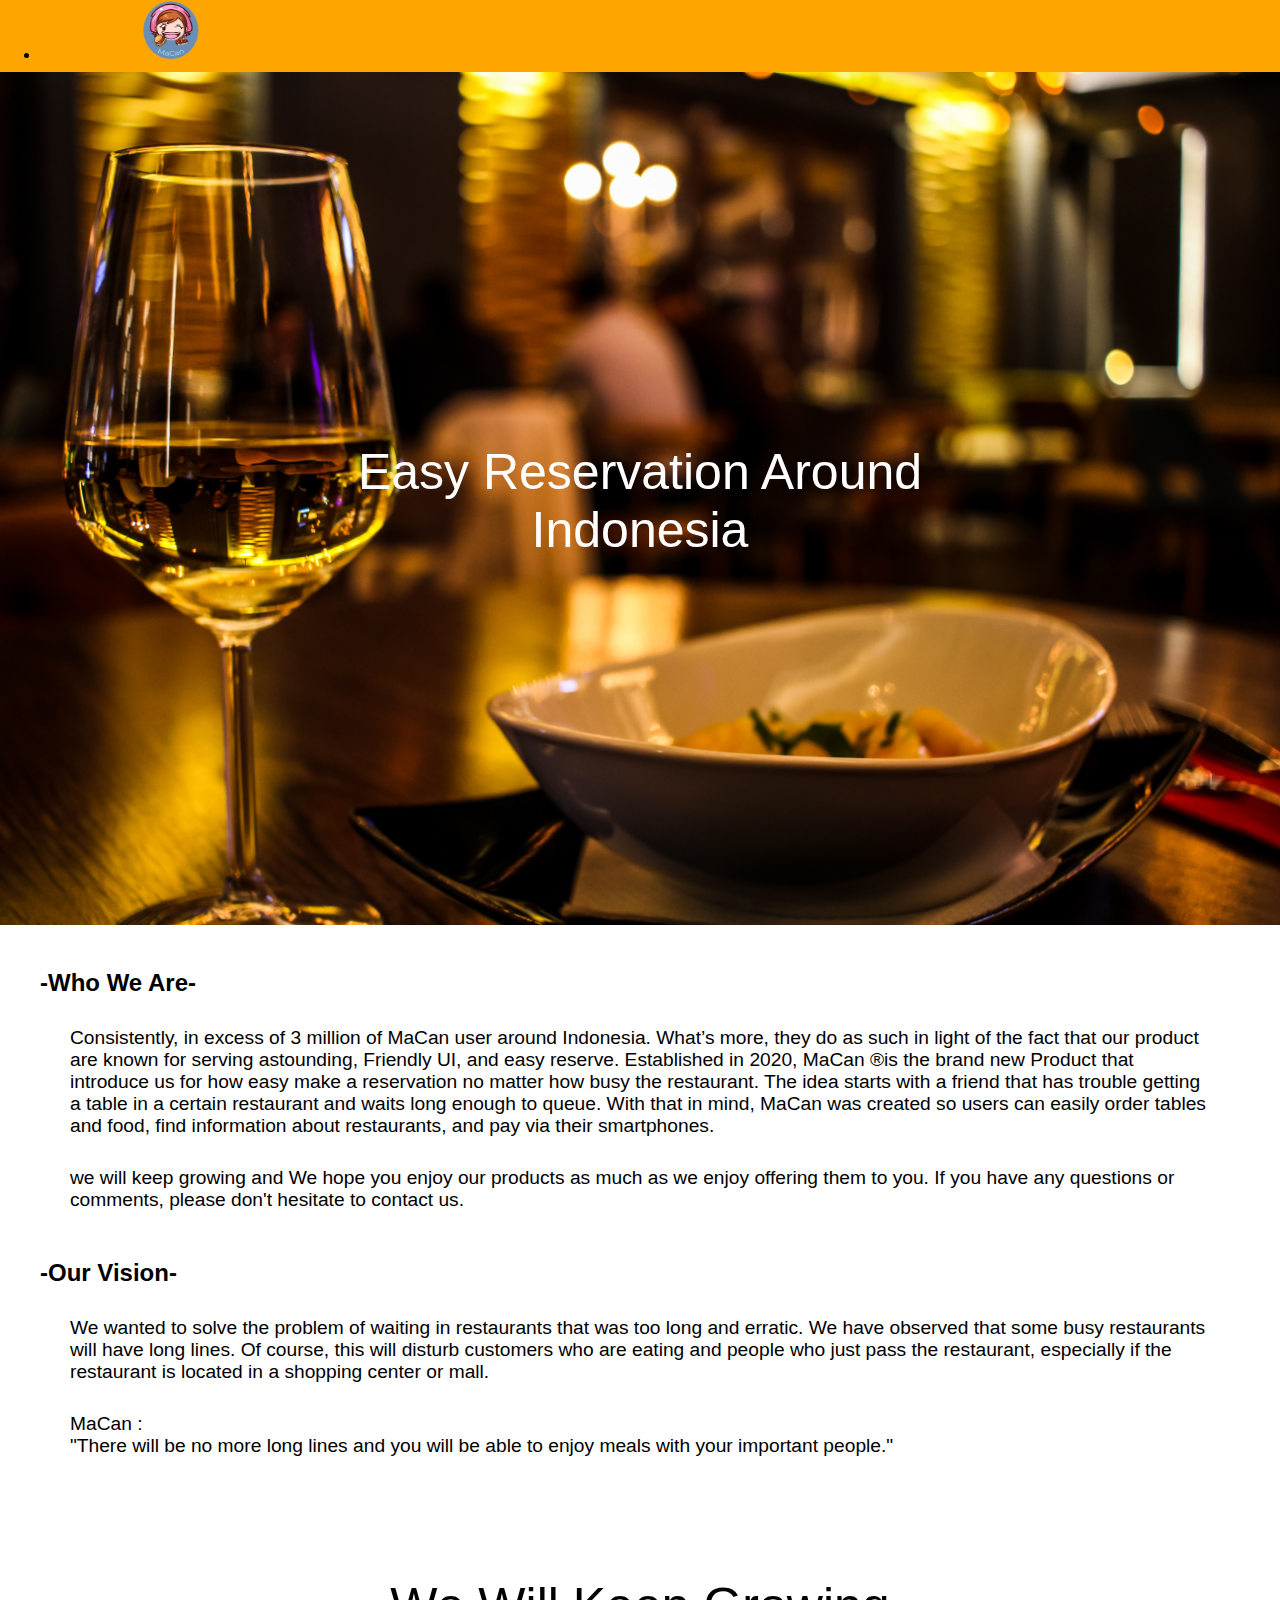
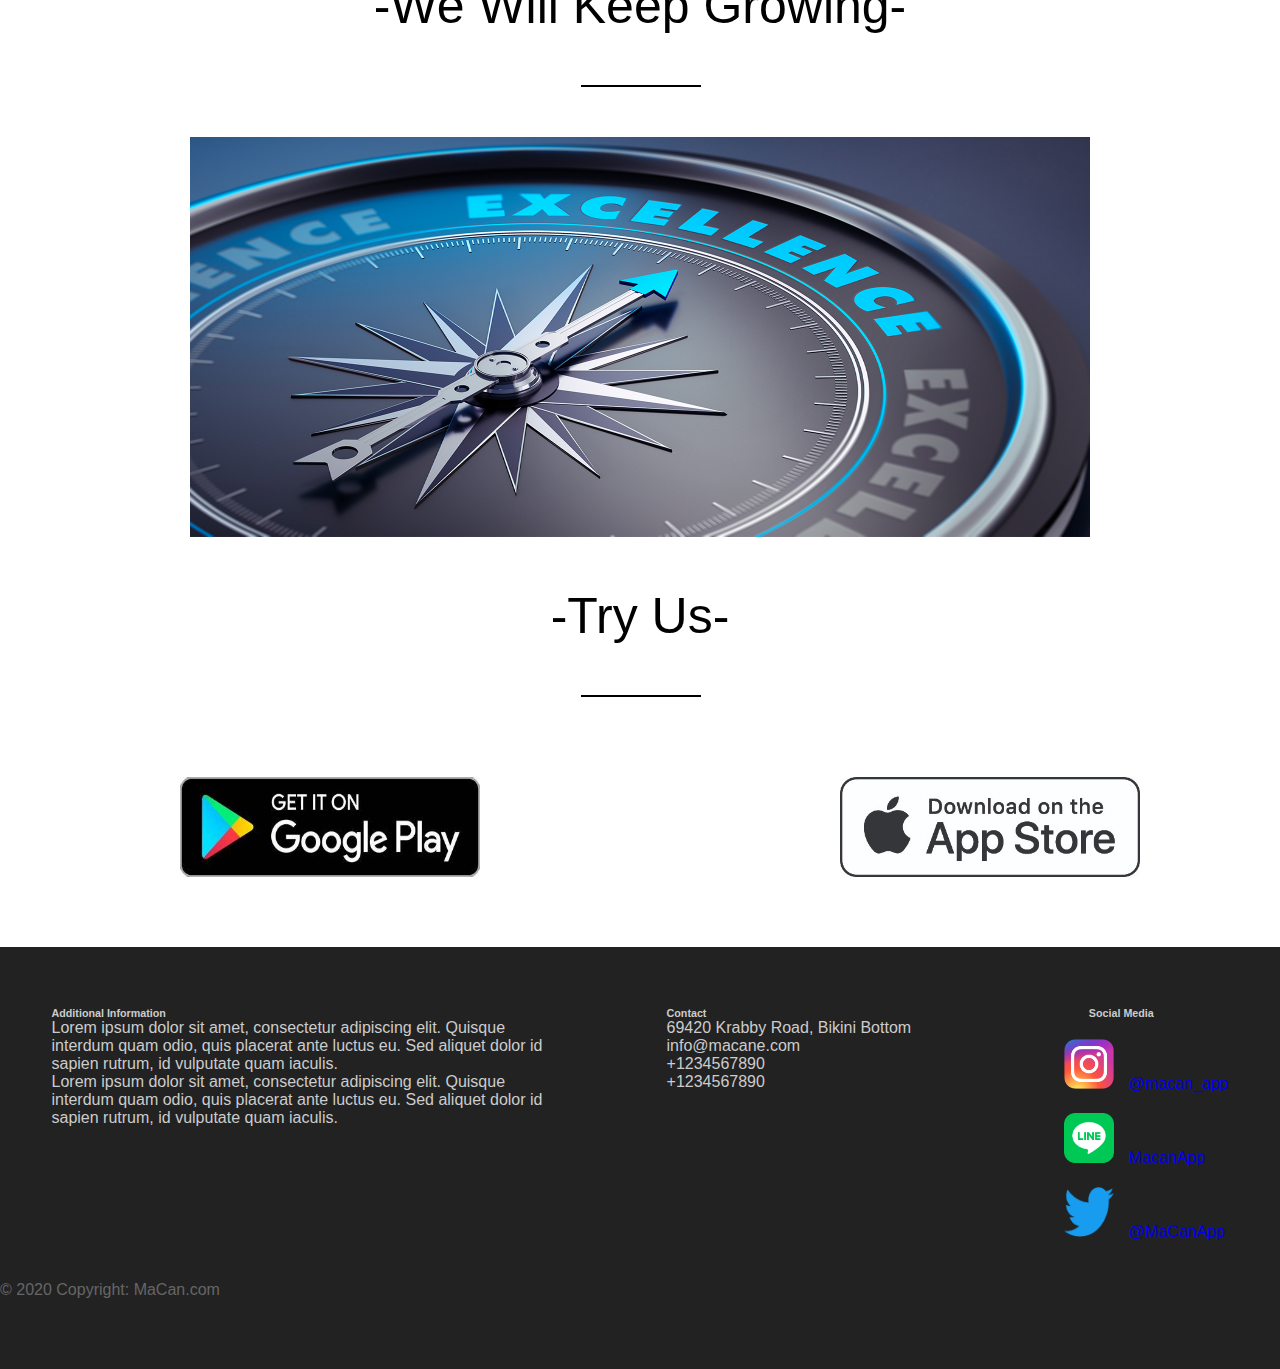
==== about.html @ c8fecf23 "my changes" ====
<!DOCTYPE html>
<html lang="en">
<head>
	<meta charset="UTF-8">
	<meta name="viewport" content="width=device-width, initial-scale=1.0">
	<title>Document</title>
	<link rel="stylesheet" href="about.css">
	<link href="https://cdn.jsdelivr.net/npm/bootstrap@5.2.0-beta1/dist/css/bootstrap.min.css" rel="stylesheet" integrity="sha384-0evHe/X+R7YkIZDRvuzKMRqM+OrBnVFBL6DOitfPri4tjfHxaWutUpFmBp4vmVor" crossorigin="anonymous">
    <link rel="preconnect" href="https://fonts.googleapis.com">
    <link rel="preconnect" href="https://fonts.gstatic.com" crossorigin>
    <link href="https://fonts.googleapis.com/css2?family=Yellowtail&display=swap" rel="stylesheet">
    <link rel="preconnect" href="https://fonts.googleapis.com">
    <link rel="preconnect" href="https://fonts.gstatic.com" crossorigin>
    <link href="https://fonts.googleapis.com/css2?family=Comfortaa&family=Yellowtail&display=swap" rel="stylesheet">  
</head>
<body>
	<!-- ==================================================== Navbar ================================================= -->
	<nav class="nav d-flex justify-content-between">
        <ul class="nav">
          <li class="nav-item">
            <a class="nav-link" href="mainpage.html"><img src="./assets/logoMacan.png" alt=""></a>
          </li>
        </ul> 
  
        <ul class="nav">
            <li class="nav-item">
                <p class="namalogo">Mau MaCan apa hari ini?</p>
            </li>
        </ul>
  
        <ul class="nav">
          <li class="nav-item">
            <a class="nav-link" href="mainpage.html">Home</a>
          </li>
          <li class="nav-item">
            <a class="nav-link" href="categories-all.html">Category</a>
          </li>
          <li class="nav-item">
            <a class="nav-link" href="about.html">About</a>
          </li>
          <li class="nav-item">
            <a class="nav-link" href="register.html">Register</a>
          </li>
        </ul>
        </nav>
	
	<!-- ==================================================== Header ================================================= -->

	<div class="headimg">
		<img src="./img/background2.jpg" alt="">
		<p>Easy Reservation Around Indonesia</p>
	</div>

	<!-- ==================================================== Body ================================================= -->
	
	<div class="box">
		<h2>-Who We Are-</h2> 
		<p>Consistently, in excess of 3 million of MaCan user around Indonesia. 
			What’s more, they do as such in light of the fact that our product are known for serving astounding, 
			Friendly UI, and easy reserve.
			Established in 2020, MaCan ®is the brand new Product that introduce us for how easy make a reservation 
			no matter how busy the restaurant. The idea starts with a friend that has trouble getting a table 
			in a certain restaurant and waits long enough to queue. With that in mind, MaCan was created so users 
			can easily order tables and food, find information about restaurants, and pay via their smartphones.</p>

			<p>
				we will keep growing and We hope you enjoy our products as much as we enjoy offering them to you. 
				If you have any questions or comments, please don't hesitate to contact us.</p>
<br>
		<h2>-Our Vision-</h2> 
		<p>
			We wanted to solve the problem of waiting in restaurants that was too long and erratic. 
			We have observed that some busy restaurants will have long lines. Of course, this will disturb customers 
			who are eating and people who just pass the restaurant, especially if the restaurant is located in a shopping 
			center or mall.</p>

			<p>MaCan : <br> "There will be no more long lines and you will be able to enjoy meals with your important people."</p>

	</div>
	<!-- ==================================================== SlideShow ================================================= -->

	<div class="box2">
		<div class="txttitle">-We Will Keep Growing-</div>
		<div class="line"></div>
	</div>

			<div class="slideshow">
				<div class="slide-wrapper">
					<div class="slide">
						<img class="image" src="./img/slide1.jpg" alt="error">
					</div>
					<div class="slide">
						<img class="image" src="./img/slide2.jpeg" alt="error">
					</div>
					<div class="slide">
						<img class="image" src="./img/slide3.jpeg" alt="error">
					</div>
				</div>
			</div>

<!-- ==================================================== try us ================================================= -->

<div class="box2">
	<div class="txttitle">-Try Us-</div>
	<div class="line"></div>
</div>

<div class="box3"> 
	<a href="https://play.google.com/store/games"><img src="./img/gplay.jpg" alt=""></a>
	<a href="https://www.apple.com/app-store/"><img src="./img/appstore2.png" alt=""></a>
</div>

<!-- ==================================================== Footer ================================================= -->


<footer class="page-footer">
    <div class="container">
        <div class="box1">

            <div class="info">
                <h6 class="text-uppercase font-weight-bold">Additional Information</h6>
                <p>Lorem ipsum dolor sit amet, consectetur adipiscing elit. Quisque interdum quam odio, quis placerat ante luctus eu. Sed aliquet dolor id sapien rutrum, id vulputate quam iaculis.</p>
                <p>Lorem ipsum dolor sit amet, consectetur adipiscing elit. Quisque interdum quam odio, quis placerat ante luctus eu. Sed aliquet dolor id sapien rutrum, id vulputate quam iaculis.</p>
            </div>

            <div class="contact">
            <h6 class="text-uppercase font-weight-bold">Contact</h6>
            <p>69420 Krabby Road, Bikini Bottom</p>
            <p>info@macane.com</p>
            <p>+1234567890</p>
            <p>+1234567890</p>
            </div>

            
            <div class="sosmed">
                <div class="text">
            <h6 class="text-uppercase font-weight-bold">Social Media</h6>
            </div>
            <!--<div class="image">
            <a href="#"><img src="assets/pexels-aleksandar-pasaric-1415734.jpg" alt="">@macan_app</a>
            <a href="#"><img src="assets/pexels-aleksandar-pasaric-1415734.jpg" alt="">MacanApp</a>
            <a href="#"><img src="assets/pexels-aleksandar-pasaric-1415734.jpg" alt="">........</a>
            </div>-->
            <ul>
                <li><a href="#"><img src="assets/instagramLogo.png" alt="">   @macan_app</a></li>
                <li><a href="#"><img src="assets/lineLogo.png" alt="">   MacanApp</a></li>
                <li><a href="#"><img src="assets/twitterLogo.png" alt="">   @MaCanApp</a></li>
            </ul>
            </div> 

    </div>
    <!-- </div> -->
    <div class="footer-copyright text-center">© 2020 Copyright: MaCan.com</div>
    </div>
</footer>
</body>
</html>
---- about.css ----
*{
	font-family: sans-serif;
	margin: 0 auto;
}

/* <!-- ==================================================== Navbar ================================================= --> */
.nav{
    background-color: orange;
    height: 4.5rem;
    align-items: center;
}

.namalogo{
	font-family: 'Yellowtail', cursive;
	font-size: xx-large;
	margin-top: 10px;
}


.nav a{
    color: black;
    text-decoration: none;
    font-family: 'Comfortaa', cursive;
}

.nav li{
    margin:0px 40px 0px 0px;
}

.nav a:hover{
    color: white;
}

.nav li a img{
    width: 60px;
    height: 60px;
    margin-left: 100px;
}


/* <!-- ==================================================== Header ================================================= --> */

.headimg{
	position: relative;
	text-align: center;
}

.headimg img{
	width: 100%;
	height: 1%;
}

.headimg p{
	position: absolute;
	font-size: 50px;
	top: 50%;
	left: 50%;
	transform: translate(-50%, -50%);
	color: white;
}
/* <!-- ==================================================== Body ================================================= --> */


.box{
	/* display: flex; */
	text-align: left;
	/* border: 3px solid red; */
	padding: 40px;
}

.box h2{
	text-align: left;
}

.box p{
	margin: 30px;
	display: block;
	font-size: larger;
}

/* <!-- ==================================================== SlideShow ================================================= --> */

.box2{
	text-align: center;
	color: black;
	margin: 50px;
}

.txttitle{
	font-size: 50px;
}

.line{
	display: flex;
	border: 1px solid black;
	width: 10%;
	margin: 50px;
	margin-left: 45%;
}

.slideshow {
	overflow: hidden;
	width: 900px;
	height: 400px;
	margin: 0 auto;
}

.slide {
	float: left;
	width: 900px;
	height: 400px;
}

.slide-wrapper {
	width: calc(900px * 3);
	animation: slide 9s ease infinite;
}

@keyframes slide {
	30% {
	margin-left: 0px;
	}

	60% {
	  margin-left: calc(-900px * 1);
	}

	90% {
	  margin-left: calc(-900px * 2);
	}
}

.image {
	width: 900px;
	height: 400px;
}

/* <!-- ==================================================== Try Us ================================================= --> */

.box3{
	display: flex;
	width: 100%;
	height: 200px;
	/* border: solid red 1px; */
	justify-content: space-evenly;
}


.box3 img{
	width: 300px;
	height: 100px;
	margin: 30px  180px;
}

/* <!-- ==================================================== footer ================================================= --> */

.page-footer{
    background-color: #222;
    color: #ccc;
    padding: 60px 0 30px;
}

.footer-copyright {
    color: #666;
    padding: 40px 0;
}

.box1{
    display: flex;
    flex-direction: row;
    justify-content: space-evenly;
}

.info{
width: 40%;
}

.sosmed img{
    width: 50px;
    height: 50px;
    margin-left: 10px;
    margin-right: 10px;
}

.sosmed{
    flex-direction: column;
}

.sosmed h6{
    text-align: center;
}

.sosmed li{
list-style: none;
margin-top: 20px;
}

.sosmed a{
text-decoration: none;
}
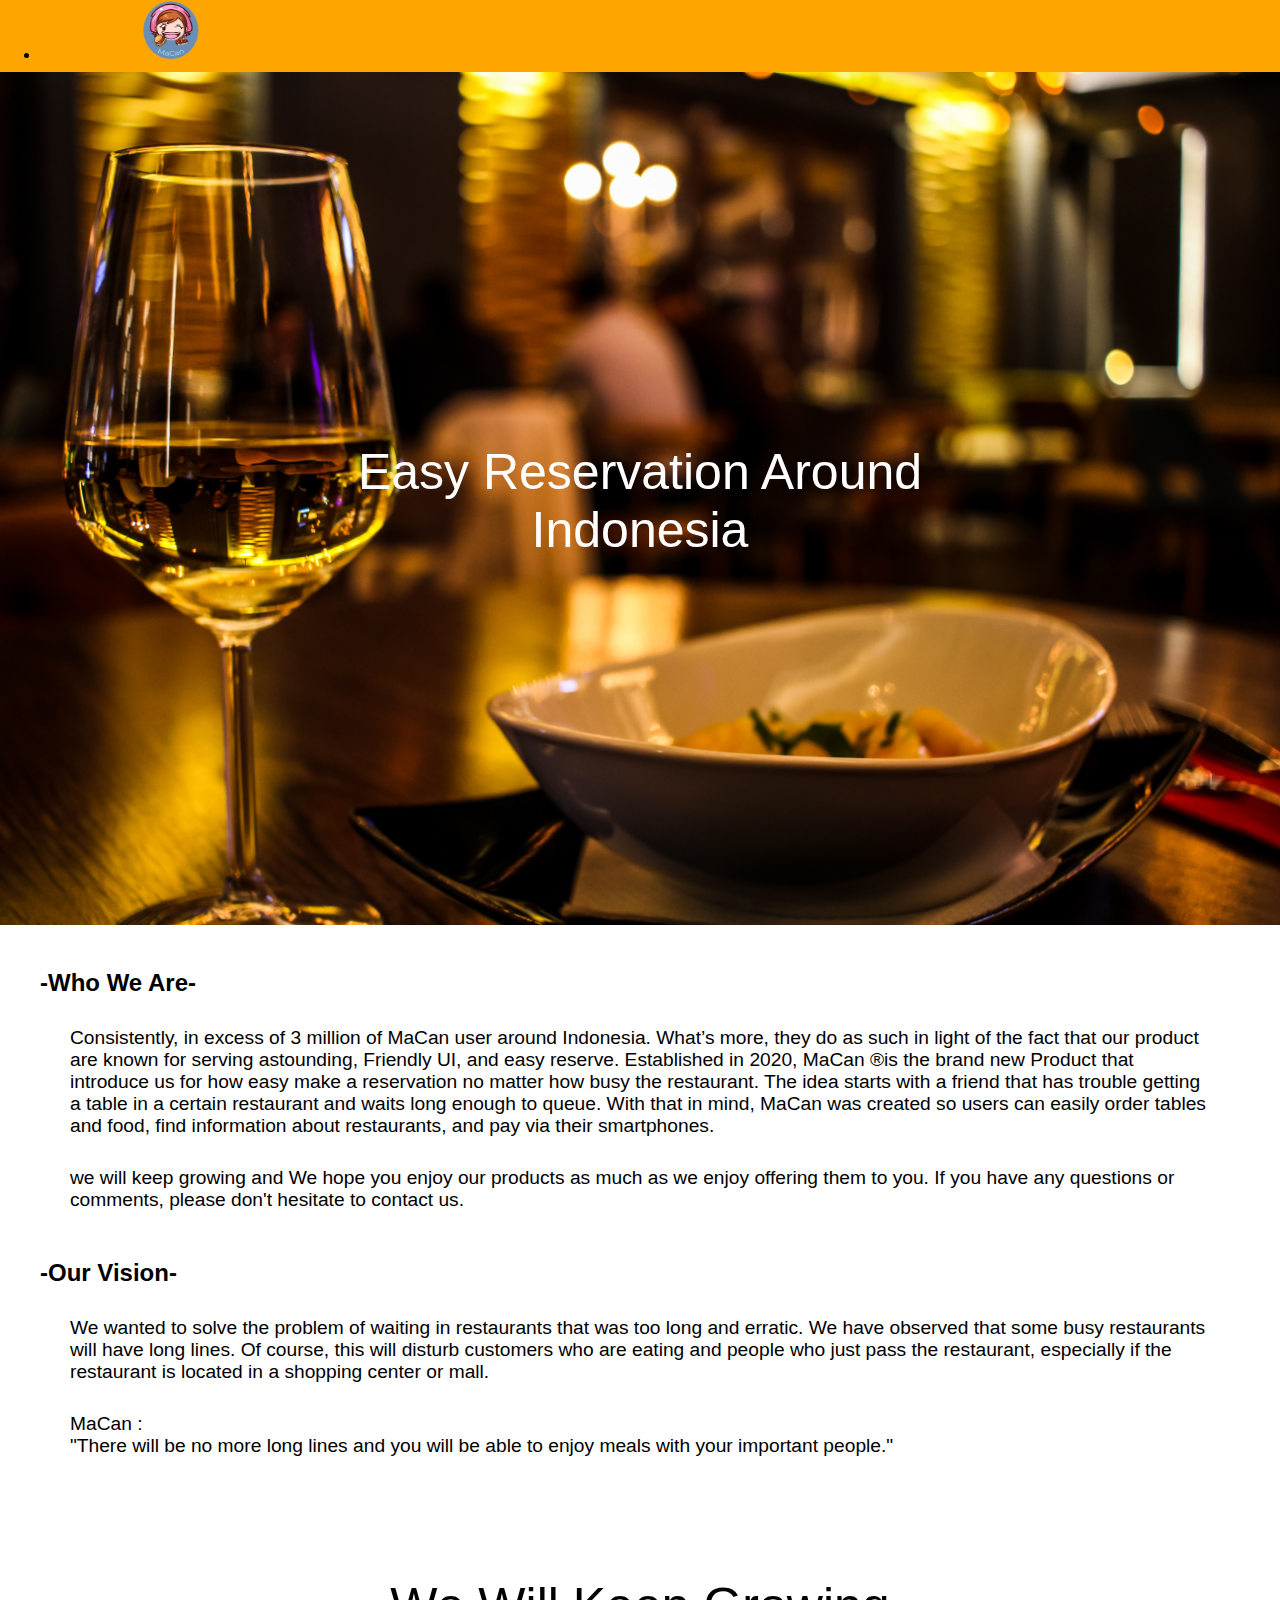
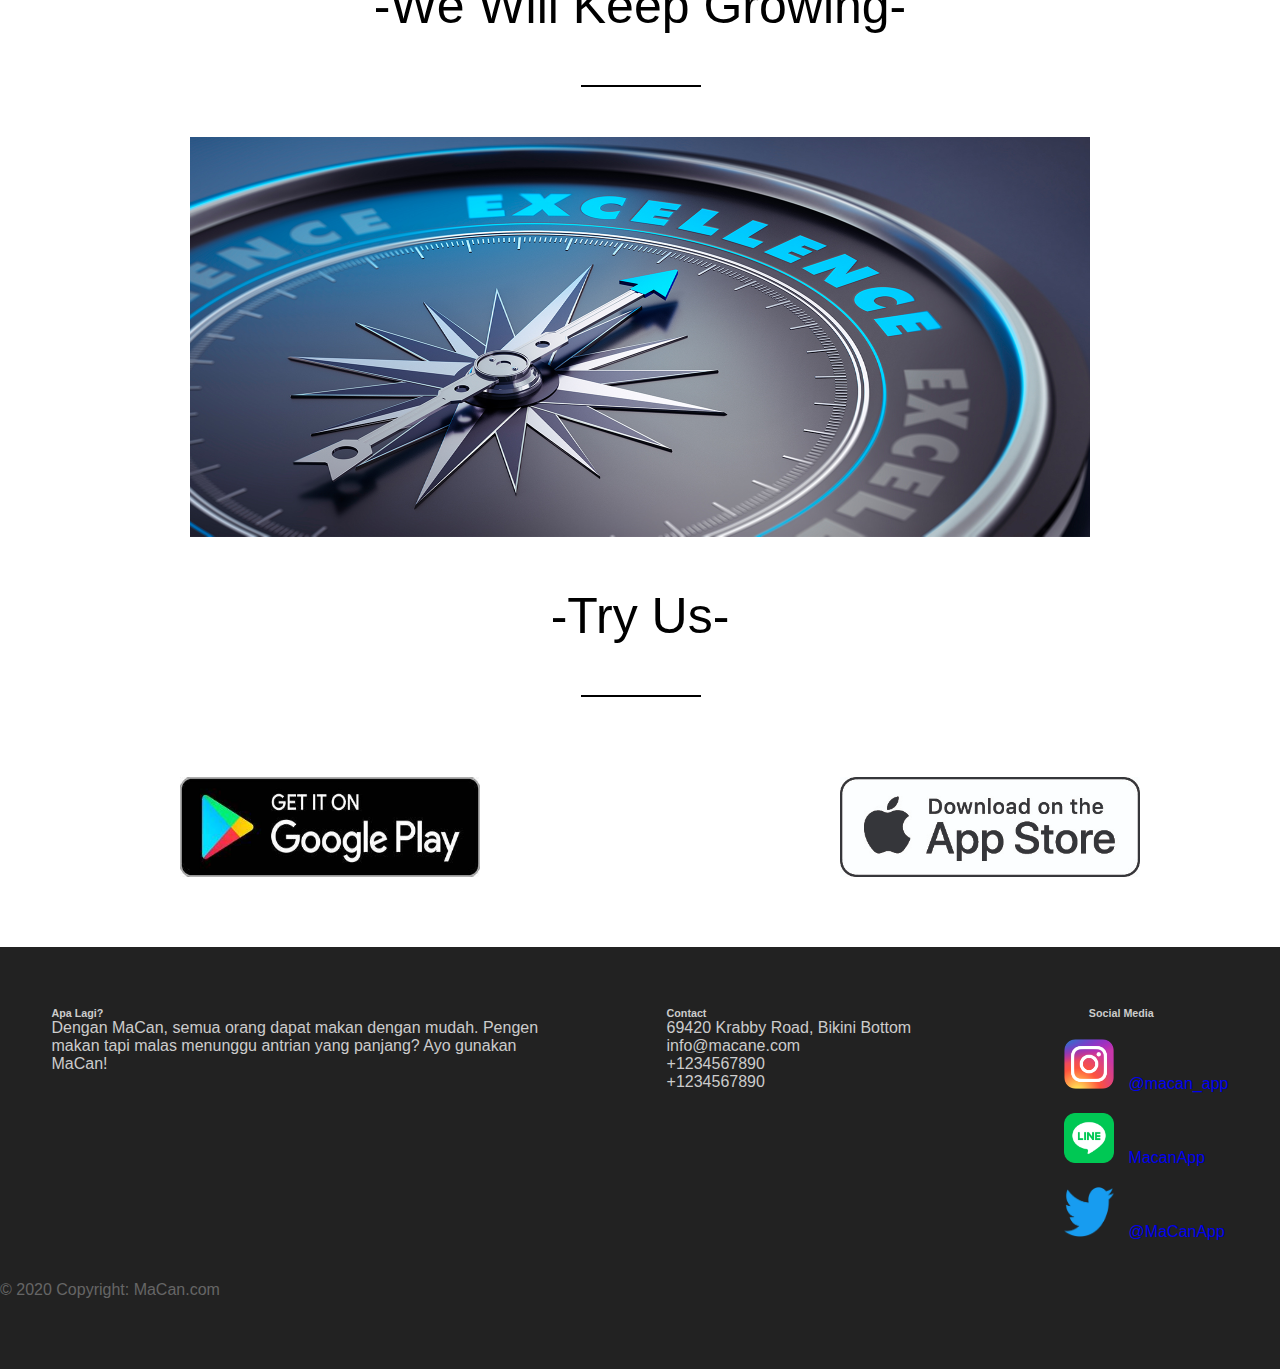
==== commit 5374eb7b: "lorem ipsum update" ====
--- a/about.html
+++ b/about.html
@@ -18,7 +18,7 @@
 	<nav class="nav d-flex justify-content-between">
         <ul class="nav">
           <li class="nav-item">
-            <a class="nav-link" href="mainpage.html"><img src="./assets/logoMacan.png" alt=""></a>
+            <a class="nav-link" href="index.html"><img src="./assets/logoMacan.png" alt=""></a>
           </li>
         </ul> 
   
@@ -30,7 +30,7 @@
   
         <ul class="nav">
           <li class="nav-item">
-            <a class="nav-link" href="mainpage.html">Home</a>
+            <a class="nav-link" href="index.html">Home</a>
           </li>
           <li class="nav-item">
             <a class="nav-link" href="categories-all.html">Category</a>
@@ -39,7 +39,7 @@
             <a class="nav-link" href="about.html">About</a>
           </li>
           <li class="nav-item">
-            <a class="nav-link" href="register.html">Register</a>
+            <a class="nav-link" href="register.html">Delivery</a>
           </li>
         </ul>
         </nav>
@@ -118,9 +118,8 @@
         <div class="box1">
 
             <div class="info">
-                <h6 class="text-uppercase font-weight-bold">Additional Information</h6>
-                <p>Lorem ipsum dolor sit amet, consectetur adipiscing elit. Quisque interdum quam odio, quis placerat ante luctus eu. Sed aliquet dolor id sapien rutrum, id vulputate quam iaculis.</p>
-                <p>Lorem ipsum dolor sit amet, consectetur adipiscing elit. Quisque interdum quam odio, quis placerat ante luctus eu. Sed aliquet dolor id sapien rutrum, id vulputate quam iaculis.</p>
+              <h6 class="text-uppercase font-weight-bold">Apa Lagi?</h6>
+              <p>Dengan MaCan, semua orang dapat makan dengan mudah. Pengen makan tapi malas menunggu antrian yang panjang? Ayo gunakan MaCan! </p>
             </div>
 
             <div class="contact">
